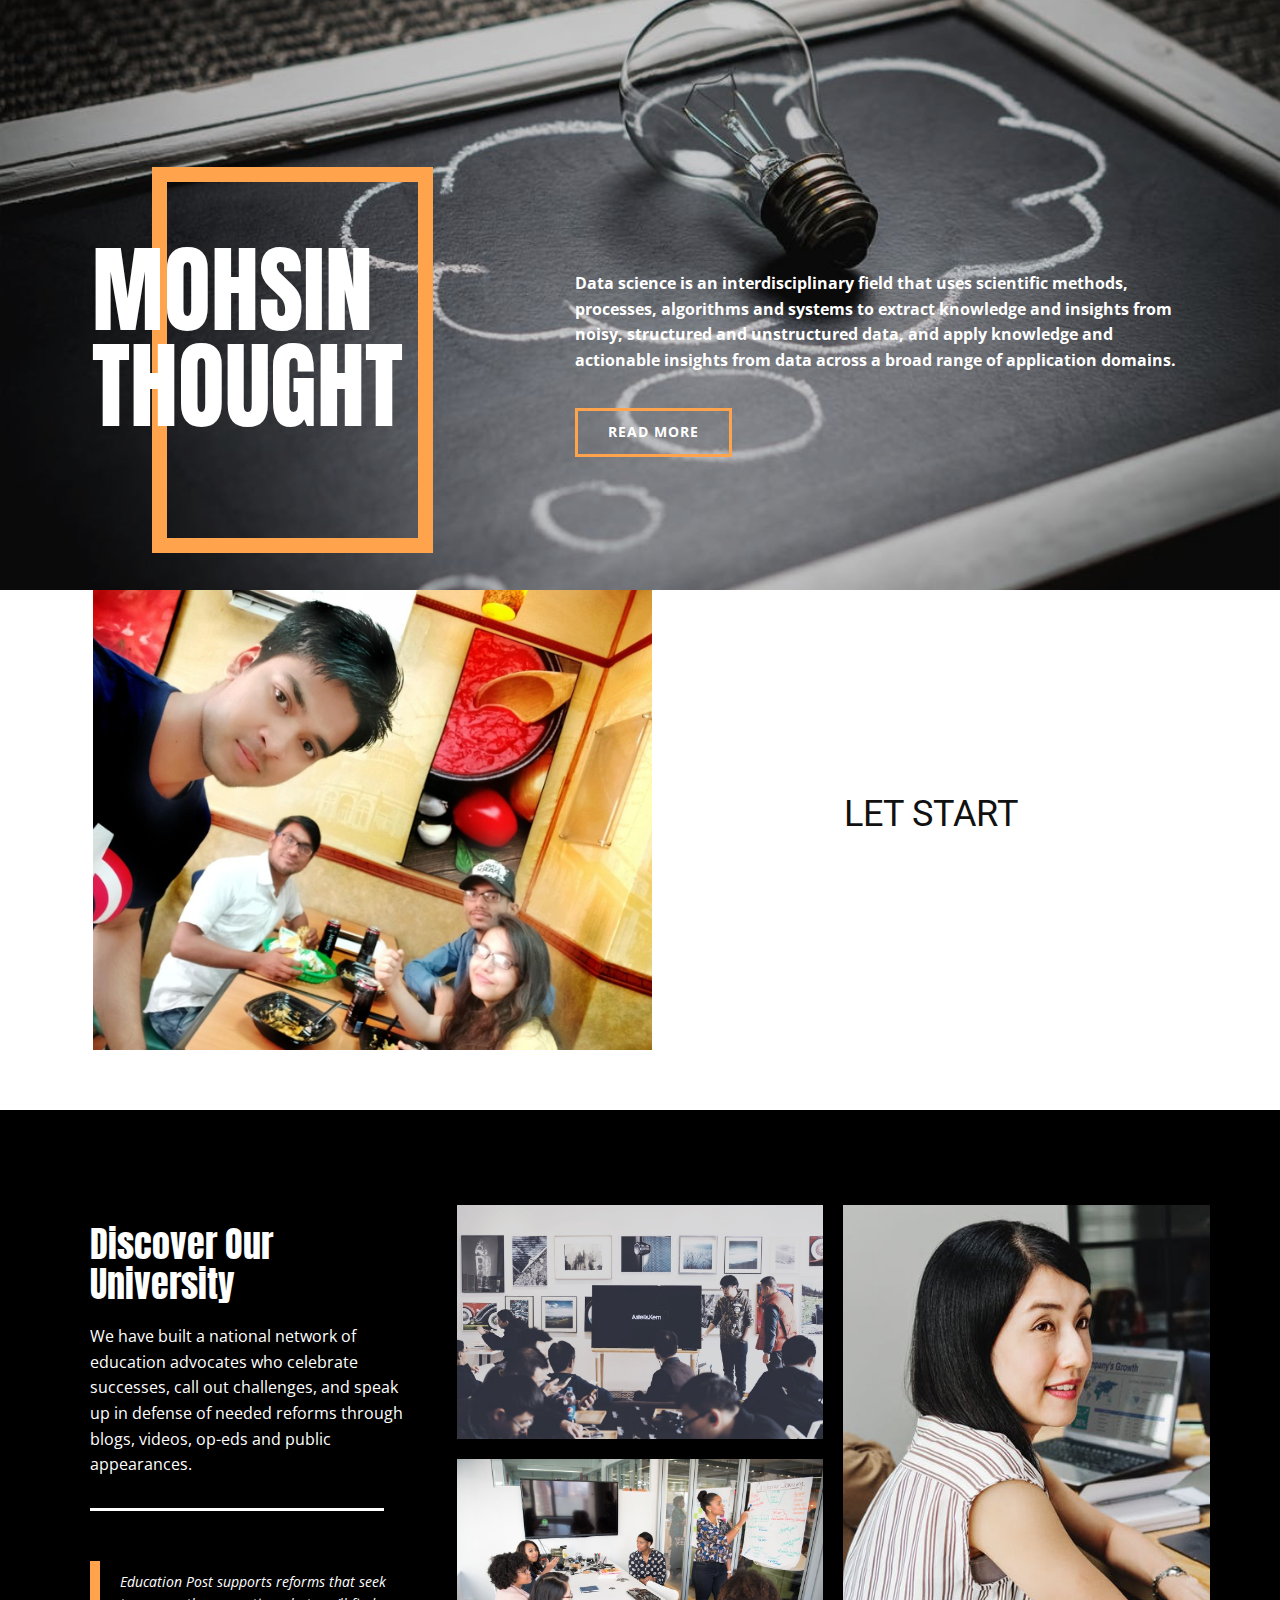
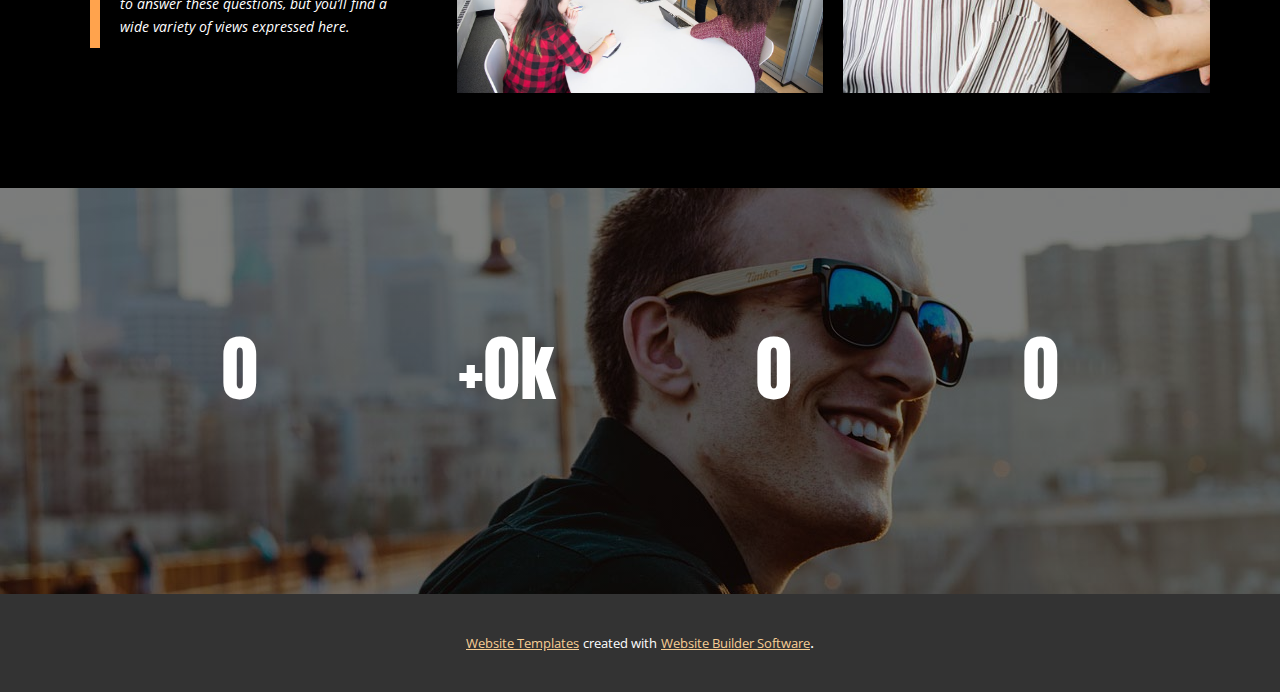
==== index.html @ ac3eac8d "project" ====
<!DOCTYPE html>
<html style="font-size: 16px;">
  <head>
    <meta name="viewport" content="width=device-width, initial-scale=1.0">
    <meta charset="utf-8">
    <meta name="keywords" content="Life Learn Create">
    <meta name="description" content="">
    <meta name="page_type" content="np-template-header-footer-from-plugin">
    <title>Page</title>
    <link rel="stylesheet" href="nicepage.css" media="screen">
<link rel="stylesheet" href="Page-2.css" media="screen">
    <script class="u-script" type="text/javascript" src="jquery-1.9.1.min.js" defer=""></script>
    <script class="u-script" type="text/javascript" src="nicepage.js" defer=""></script>
    <meta name="generator" content="Nicepage 4.3.3, nicepage.com">
    <link id="u-theme-google-font" rel="stylesheet" href="https://fonts.googleapis.com/css?family=Roboto:100,100i,300,300i,400,400i,500,500i,700,700i,900,900i|Open+Sans:300,300i,400,400i,600,600i,700,700i,800,800i">
    <link id="u-page-google-font" rel="stylesheet" href="https://fonts.googleapis.com/css?family=Anton:400">
    
    
    
    
    
    <script type="application/ld+json">{
		"@context": "http://schema.org",
		"@type": "Organization",
		"name": ""
}</script>
    <meta name="theme-color" content="#ec8700">
    <meta property="og:title" content="Page">
    <meta property="og:type" content="website">
  </head>
  <body data-home-page="https://website1319612.nicepage.io/Page-2.html?version=2d59ffde-7046-453d-9ddb-3c8d097942e5" data-home-page-title="Page 2" class="u-body"> 
    <section class="u-black u-clearfix u-section-1" id="sec-43b2">
      <img class="u-expanded-width u-image u-image-1" src="images/2ab06c7a94c3125deb4b9084c6f6ca19.jpeg">
      <div class="u-clearfix u-gutter-20 u-layout-wrap u-layout-wrap-1">
        <div class="u-layout">
          <div class="u-layout-row">
            <div class="u-container-style u-layout-cell u-left-cell u-size-25 u-layout-cell-1">
              <div class="u-container-layout">
                <div class="u-border-15 u-border-palette-2-base u-shape u-shape-rectangle u-shape-1"></div>
                <h1 class="u-custom-font u-text u-title u-text-1">MOHSIN THOUGHT</h1>
              </div>
            </div>
            <div class="u-container-style u-layout-cell u-right-cell u-size-35 u-layout-cell-2">
              <div class="u-container-layout u-container-layout-2">
                <p class="u-text u-text-2"> Data science is an&nbsp;<b>interdisciplinary field</b>&nbsp;that uses scientific methods, processes, algorithms and systems to extract knowledge and insights from noisy, structured and unstructured data, and apply knowledge and actionable insights from data across a broad range of application domains.
                </p>
                <a href="#" class="u-border-3 u-border-palette-2-base u-btn u-button-style u-text-body-alt-color u-btn-1">read more</a>
              </div>
            </div>
          </div>
        </div>
      </div>
    </section>
    <section class="u-clearfix u-section-2" id="sec-5678">
      <div class="u-clearfix u-sheet u-valign-top u-sheet-1">
        <div class="u-clearfix u-layout-wrap u-layout-wrap-1">
          <div class="u-layout">
            <div class="u-layout-row">
              <div class="u-container-style u-image u-layout-cell u-size-30 u-image-1" data-image-width="1444" data-image-height="1080">
                <div class="u-container-layout u-container-layout-1"></div>
              </div>
              <div class="u-align-center u-container-style u-layout-cell u-size-30 u-layout-cell-2">
                <div class="u-container-layout u-container-layout-2">
                  <h2 class="u-text u-text-default u-text-1">LET START</h2>
                </div>
              </div>
            </div>
          </div>
        </div>
      </div>
    </section>
    <section class="u-black u-clearfix u-section-3" id="sec-caa2">
      <div class="u-clearfix u-sheet u-sheet-1">
        <div class="u-clearfix u-expanded-width u-gutter-20 u-layout-wrap u-layout-wrap-1">
          <div class="u-layout">
            <div class="u-layout-row">
              <div class="u-size-20 u-size-30-md">
                <div class="u-layout-row">
                  <div class="u-container-style u-layout-cell u-left-cell u-size-60 u-layout-cell-1">
                    <div class="u-container-layout">
                      <h2 class="u-custom-font u-text u-text-1">Discover Our University</h2>
                      <p class="u-text u-text-2">We have built a national network of education advocates who celebrate successes, call out challenges, and speak up in defense of needed reforms through blogs, videos, op-eds and public appearances.</p>
                      <div class="u-border-3 u-border-white u-line u-line-horizontal u-line-1"></div>
                      <blockquote class="u-border-10 u-border-palette-2-base u-custom-font u-text u-text-font u-text-3">Education Post supports reforms that seek to answer these questions, but you’ll find a wide variety of views expressed here.</blockquote>
                    </div>
                  </div>
                </div>
              </div>
              <div class="u-size-20 u-size-30-md">
                <div class="u-layout-col">
                  <div class="u-container-style u-image u-layout-cell u-size-30 u-image-1">
                    <div class="u-container-layout"></div>
                  </div>
                  <div class="u-container-style u-image u-layout-cell u-size-30 u-image-2">
                    <div class="u-container-layout"></div>
                  </div>
                </div>
              </div>
              <div class="u-size-20 u-size-60-md">
                <div class="u-layout-row">
                  <div class="u-container-style u-image u-layout-cell u-right-cell u-size-60 u-image-3">
                    <div class="u-container-layout"></div>
                  </div>
                </div>
              </div>
            </div>
          </div>
        </div>
      </div>
    </section>
    <section class="u-clearfix u-image u-shading u-section-4" src="" data-image-width="1280" data-image-height="800" id="sec-8d20">
      <div class="u-clearfix u-sheet u-sheet-1">
        <div class="u-clearfix u-layout-wrap u-layout-wrap-1">
          <div class="u-layout">
            <div class="u-layout-row">
              <div class="u-align-center u-container-style u-layout-cell u-left-cell u-size-15 u-size-30-md u-layout-cell-1">
                <div class="u-container-layout u-container-layout-1">
                  <h1 class="u-custom-font u-text u-title u-text-1" data-animation-name="counter" data-animation-event="scroll" data-animation-duration="3000">250</h1>
                </div>
              </div>
              <div class="u-align-center u-container-style u-layout-cell u-size-15 u-size-30-md u-layout-cell-2">
                <div class="u-container-layout u-container-layout-2">
                  <h1 class="u-custom-font u-text u-title u-text-2" data-animation-name="counter" data-animation-event="scroll" data-animation-duration="3000">+23k</h1>
                </div>
              </div>
              <div class="u-align-center u-container-style u-layout-cell u-size-15 u-size-30-md u-layout-cell-3">
                <div class="u-container-layout u-container-layout-3">
                  <h1 class="u-custom-font u-text u-title u-text-3" data-animation-name="counter" data-animation-event="scroll" data-animation-duration="3000">24</h1>
                </div>
              </div>
              <div class="u-align-center u-container-style u-layout-cell u-right-cell u-size-15 u-size-30-md u-layout-cell-4">
                <div class="u-container-layout u-container-layout-4">
                  <h1 class="u-custom-font u-text u-title u-text-4" data-animation-name="counter" data-animation-event="scroll" data-animation-duration="3000">122</h1>
                </div>
              </div>
            </div>
          </div>
        </div>
      </div>
    </section>
    
    
    
    <section class="u-backlink u-clearfix u-grey-80">
      <a class="u-link" href="https://nicepage.com/website-templates" target="_blank">
        <span>Website Templates</span>
      </a>
      <p class="u-text">
        <span>created with</span>
      </p>
      <a class="u-link" href="" target="_blank">
        <span>Website Builder Software</span>
      </a>. 
    </section>
  </body>
</html>
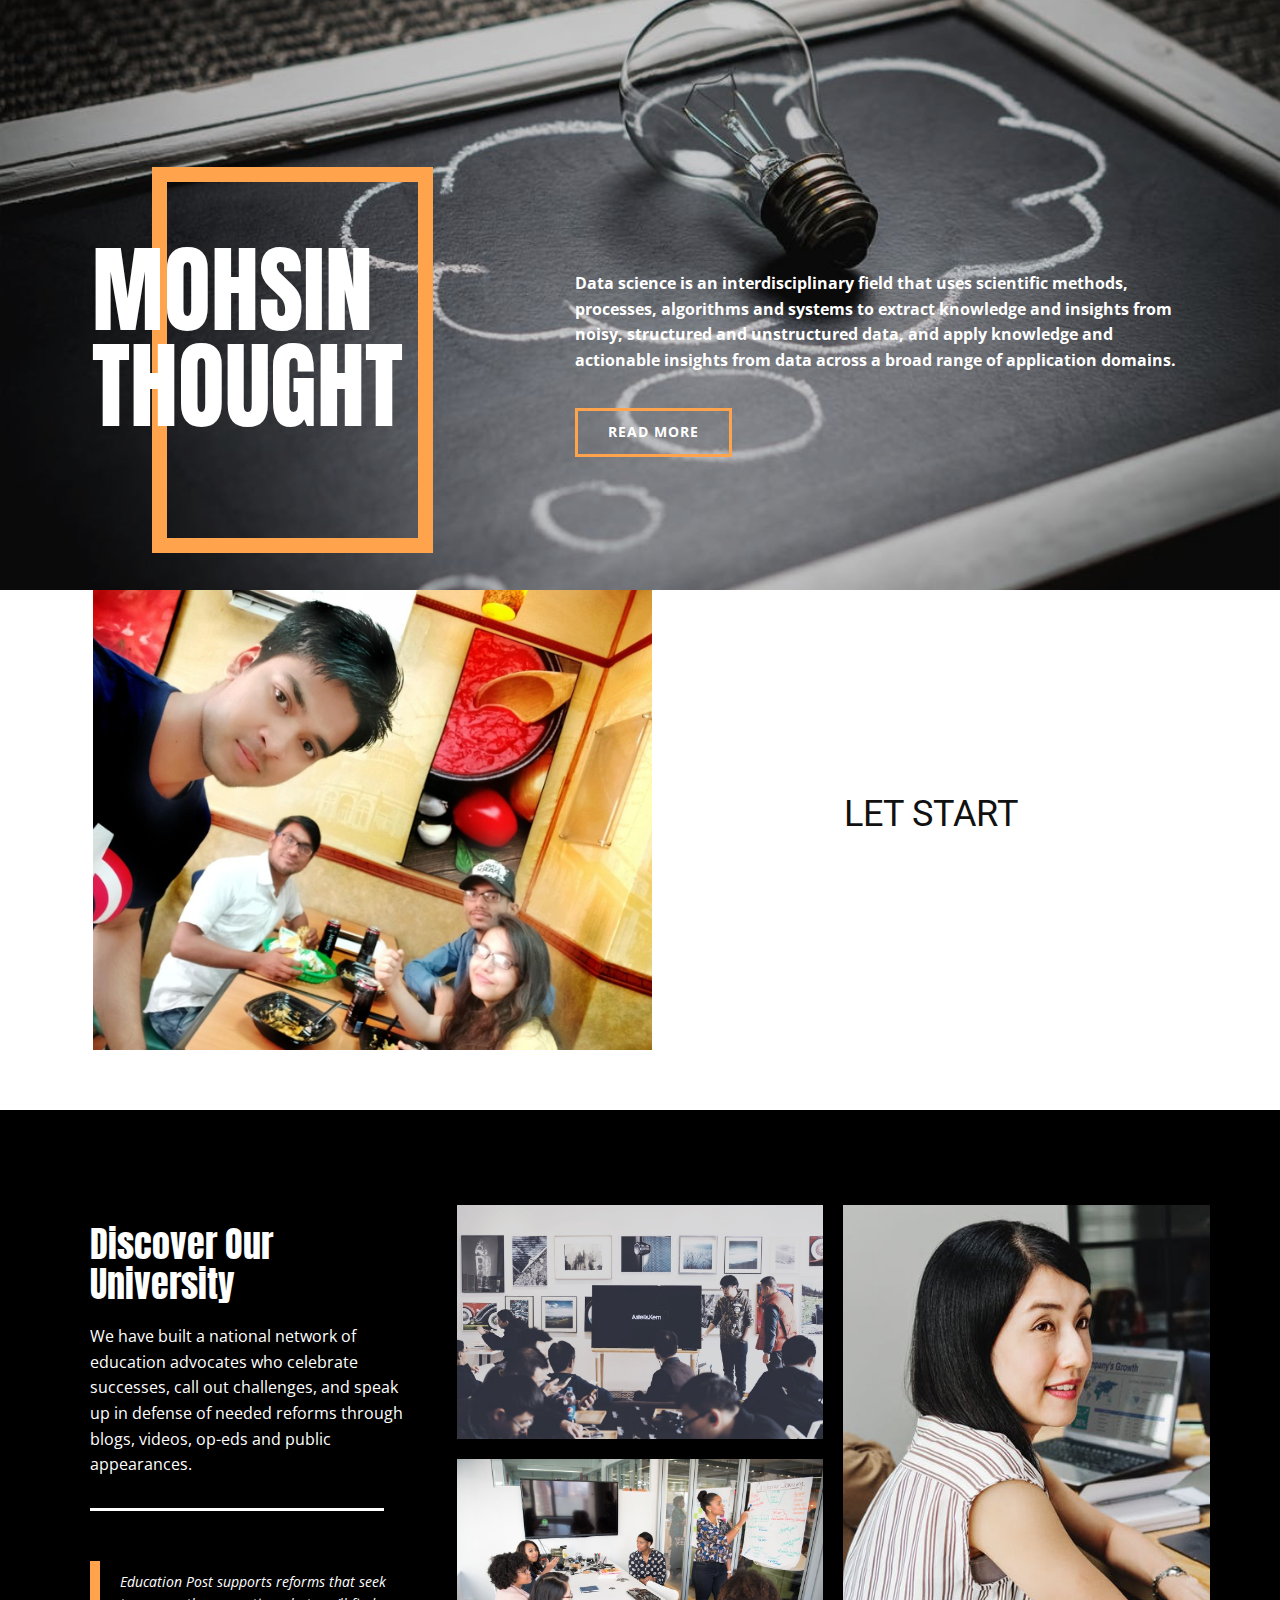
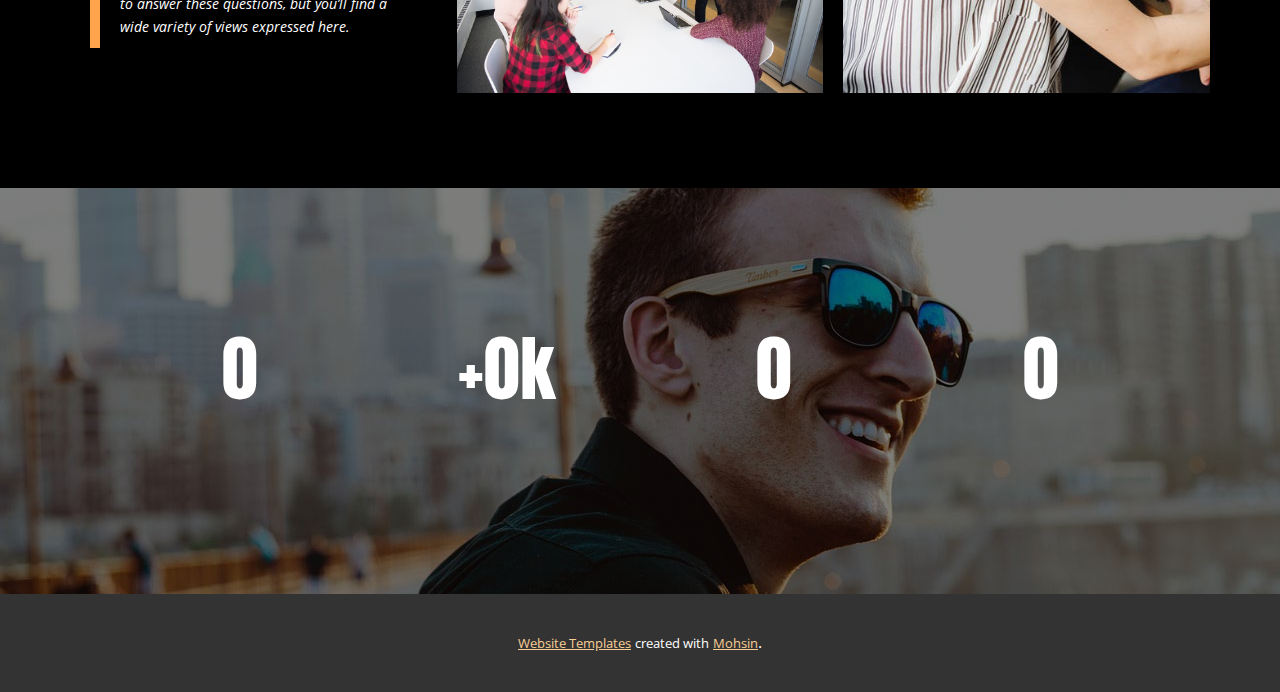
==== commit 8aa502c0: "Update index.html" ====
--- a/index.html
+++ b/index.html
@@ -142,15 +142,15 @@
     
     
     <section class="u-backlink u-clearfix u-grey-80">
-      <a class="u-link" href="https://nicepage.com/website-templates" target="_blank">
+      <a class="u-link" href="" target="_blank">
         <span>Website Templates</span>
       </a>
       <p class="u-text">
         <span>created with</span>
       </p>
       <a class="u-link" href="" target="_blank">
-        <span>Website Builder Software</span>
+        <span>Mohsin</span>
       </a>. 
     </section>
   </body>
-</html>+</html>
